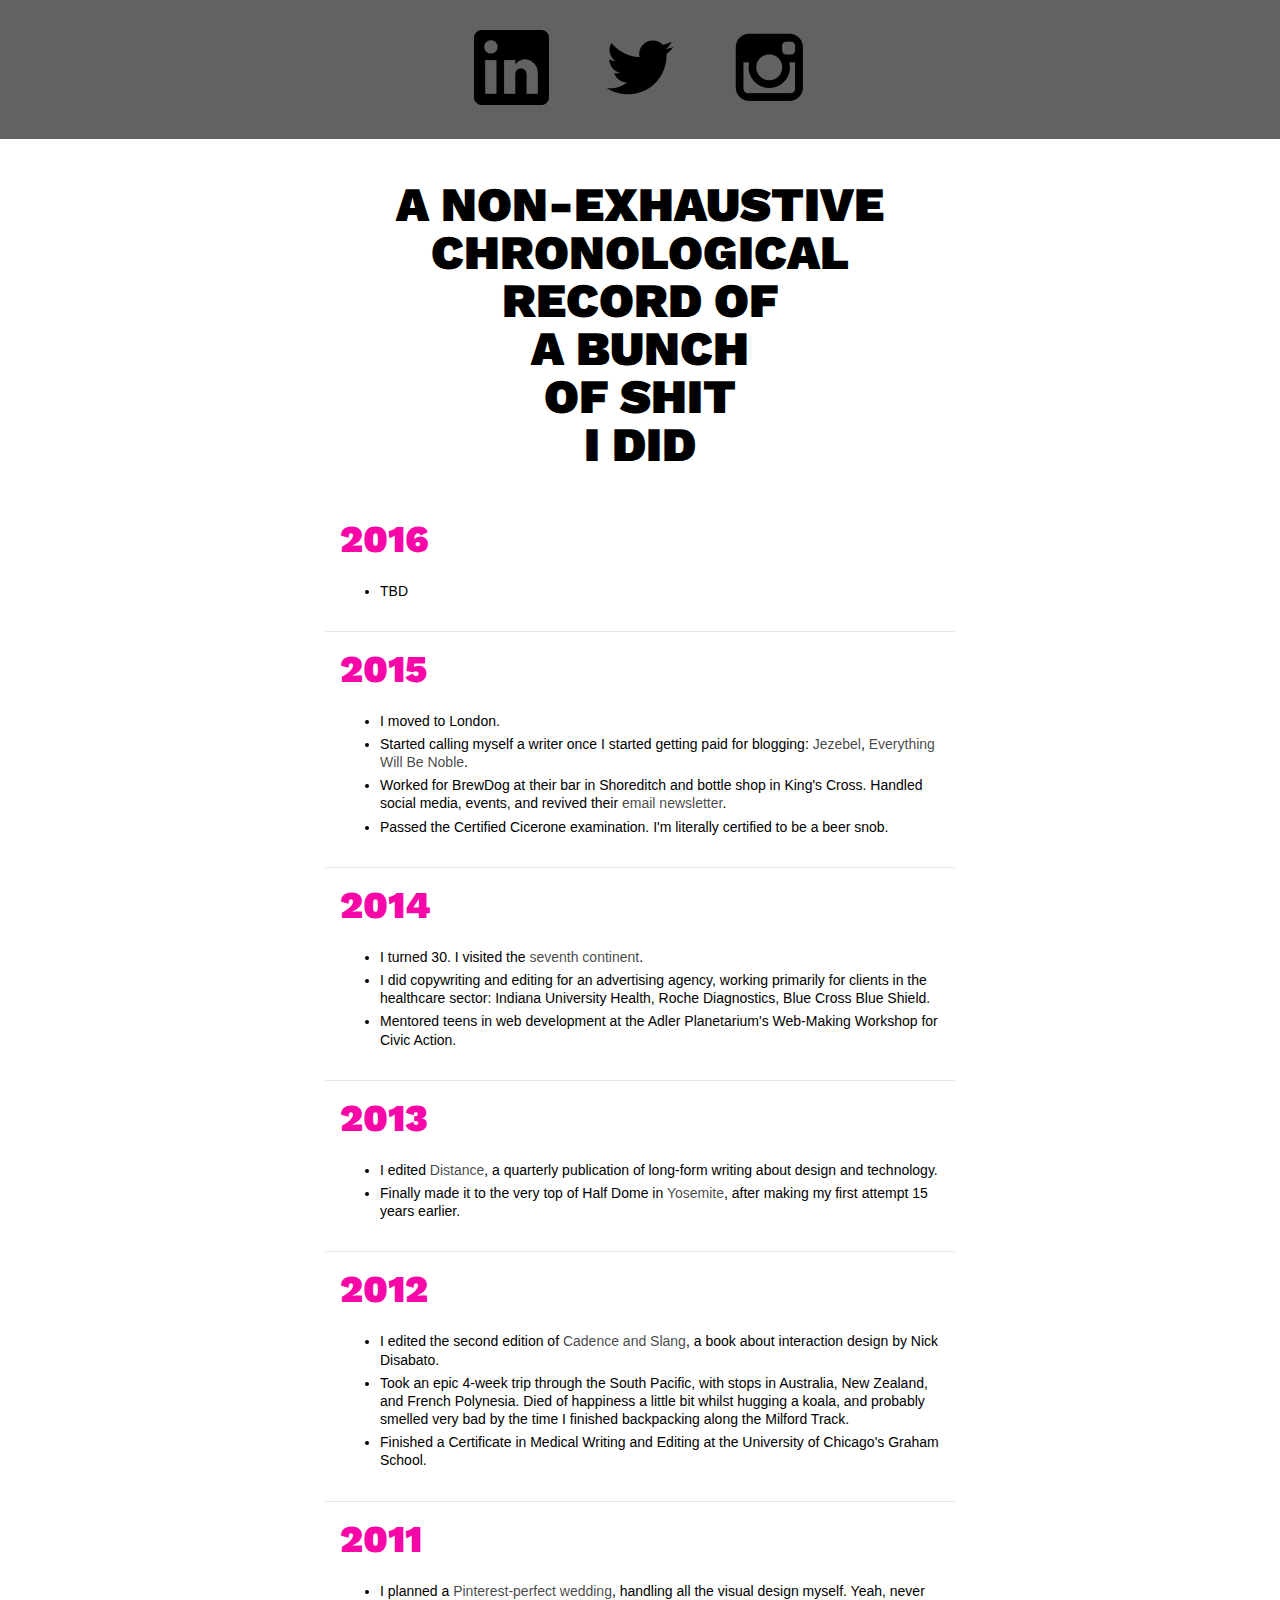
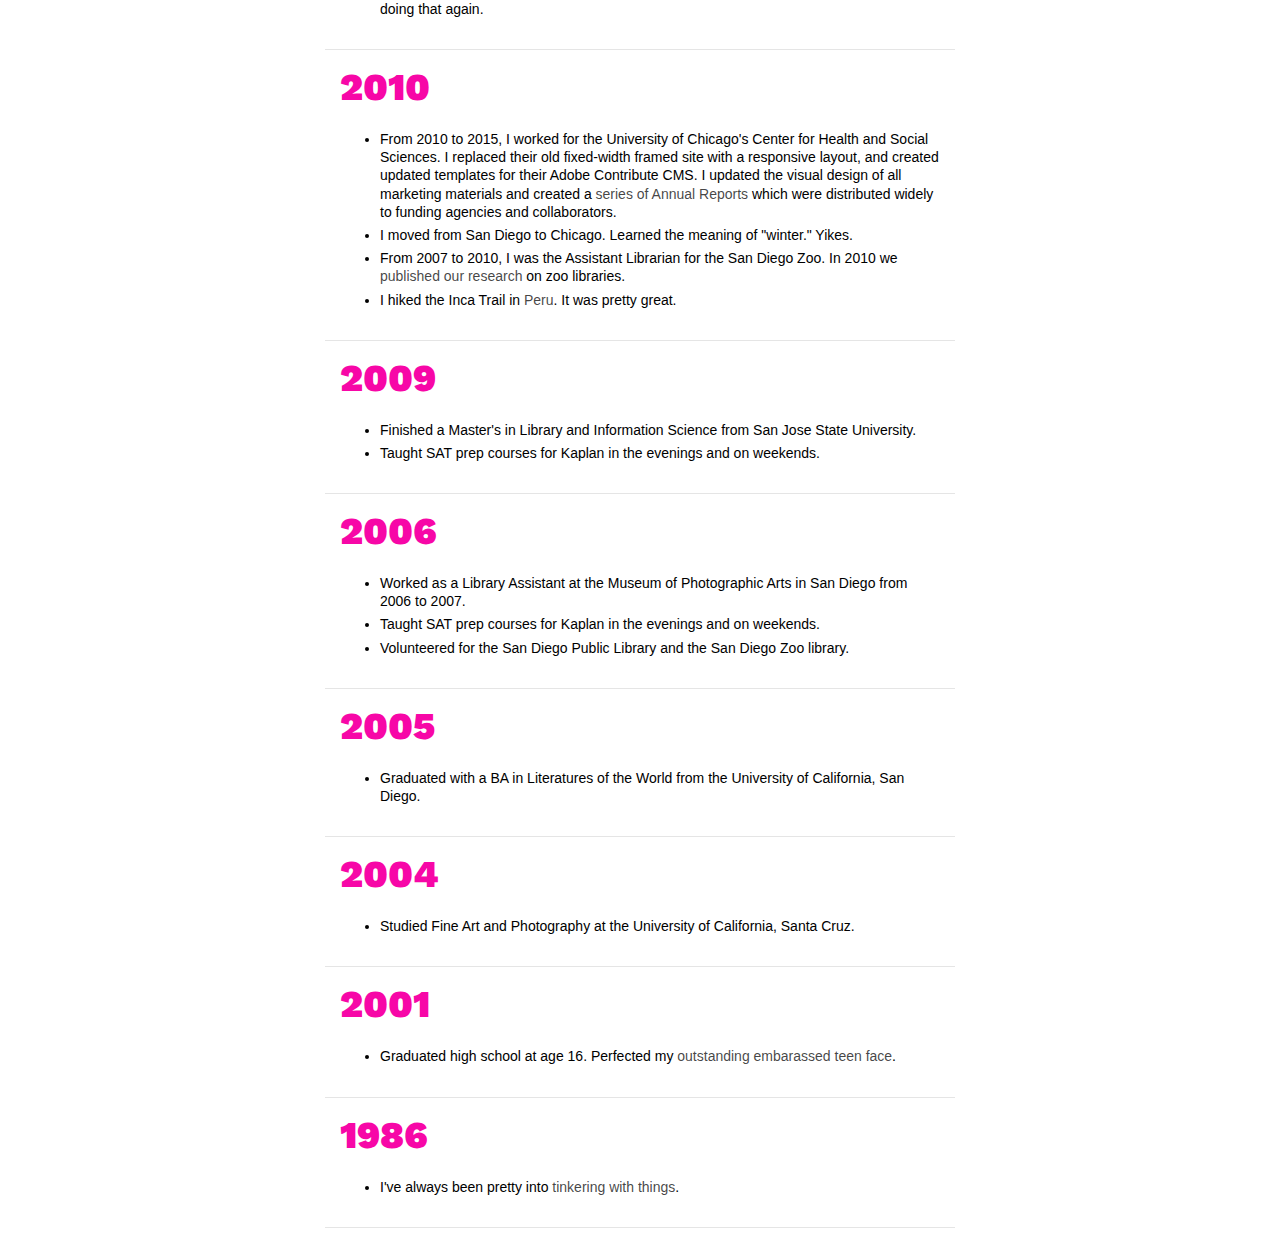
==== about/index.html @ 1a4d8902 "bug fixes" ====
<!DOCTYPE html>

<head>
<script src="https://ajax.googleapis.com/ajax/libs/jquery/2.2.2/jquery.min.js"></script>
<link href="../style.css" rel="stylesheet">
<link href='https://fonts.googleapis.com/css?family=Sansita+One' rel='stylesheet' type='text/css'>
<link href='https://fonts.googleapis.com/css?family=Work+Sans:400,900,800,700' rel='stylesheet' type='text/css'>
<title>Chronology | Kaitlyn Tierney</title>
<!--Google Analytics Code
==================================================-->
<script>
  (function(i,s,o,g,r,a,m){i['GoogleAnalyticsObject']=r;i[r]=i[r]||function(){
  (i[r].q=i[r].q||[]).push(arguments)},i[r].l=1*new Date();a=s.createElement(o),
  m=s.getElementsByTagName(o)[0];a.async=1;a.src=g;m.parentNode.insertBefore(a,m)
  })(window,document,'script','https://www.google-analytics.com/analytics.js','ga');

  ga('create', 'UA-33302350-1', 'auto');
  ga('require','displayfeatures');
  ga('require','linkid','linkid.js');
  ga('send', 'pageview');

</script>
</head>

<body>
<nav>
<ul class="nav">
	<li class="nav"><a href="https://www.linkedin.com/in/krtierney"><img src="../assets/linkedin-logo.png"></a></li>
	<li class="nav"><a href="https://twitter.com/krtierney"><img src="../assets/twitter.png"></a></li>
	<li class="nav"><a href="https://www.instagram.com/ktierney/"><img src="../assets/instagram.png"></a></li>
</ul>
</nav>
<div class="chrono">
	<h1>A non-exhaustive <br/>chronological <br/>record of <br/>a bunch </br>of shit<br/>I did</h1>
<section>
<h2>2016</h2>
<ul><li>TBD</li>
</ul>
</section>
<section>
<h2>2015</h2>
<ul>
	<li>I moved to London.</li>
	<li>Started calling myself a writer once I started getting paid for blogging: <a href="http://jezebel.com/one-weird-trick-female-animals-use-to-control-who-gets-1686766202">Jezebel</a>, <a href="http://www.everythingwillbenoble.com/blog/trekking-in-tierra-del-fuego">Everything Will Be Noble</a>.</li>
	<li>Worked for BrewDog at their bar in Shoreditch and bottle shop in King's Cross. Handled social media, events, and revived their <a href="http://us10.campaign-archive2.com/?u=7660b9ab933846e62fb8d0416&id=da1a8797bd&e=[UNIQID]">email newsletter</a>.</li>
	<li>Passed the Certified Cicerone examination. I'm literally certified to be a beer snob.</li>
</ul>
</section>
<section>
<h2>2014</h2>
<ul>
	<li>I turned 30. I visited the <a href="https://www.flickr.com/photos/kmeans/sets/72157649656701915">seventh continent</a>.</li>
	<li>I did copywriting and editing for an advertising agency, working primarily for clients in the healthcare sector: Indiana University Health, Roche Diagnostics, Blue Cross Blue Shield.</li>
	<li>Mentored teens in web development at the Adler Planetarium's Web-Making Workshop for Civic Action</a>.</li>
</ul>
</section>
<section>
<h2>2013</h2>
<ul>
	<li>I edited <a href="http://distance.cc">Distance</a>, a quarterly publication of long-form writing about design and technology.</li>
	<li>Finally made it to the very top of Half Dome in <a href="https://www.flickr.com/photos/kmeans/sets/72157635369374996">Yosemite</a>, after making my first attempt 15 years earlier.</li>
</ul>
</section>
<section>
<h2>2012</h2>
<ul>
	<li>I edited the second edition of <a href="https://cadence.cc">Cadence and Slang</a>, a book about interaction design by Nick Disabato.</li>
	<li>Took an epic 4-week trip through the South Pacific, with stops in Australia, New Zealand, and French Polynesia. Died of happiness a little bit whilst hugging a koala, and probably smelled very bad by the time I finished backpacking along the Milford Track.</li>
	<li>Finished a Certificate in Medical Writing and Editing at the University of Chicago's Graham School.</li>

</ul>
</section>
<section>
<h2>2011</h2>
<ul>
	<li>I planned a <a href="https://www.flickr.com/photos/kmeans/sets/72157628972909751">Pinterest-perfect wedding</a>, handling all the visual design myself. Yeah, never doing that again.</li>
</ul>
</section>
<section>
<h2>2010</h2>
<ul>
	<li>From 2010 to 2015, I worked for the University of Chicago's Center for Health and Social Sciences. I replaced their old fixed-width framed site with a responsive layout, and created updated templates for their Adobe Contribute CMS. I updated the visual design of all marketing materials and created a <a href="https://www.flickr.com/photos/kmeans/sets/72157631309644050">series of Annual Reports</a> which were distributed widely to funding agencies and collaborators.</li>
	<li>I moved from San Diego to Chicago. Learned the meaning of "winter." Yikes.</li>
	<li>From 2007 to 2010, I was the Assistant Librarian for the San Diego Zoo. In 2010 we <a href="http://www.istl.org/10-summer/article2.html">published our research</a> on zoo libraries.</li>
	<li>I hiked the Inca Trail in <a href="https://www.flickr.com/photos/kmeans/sets/72157622935965412">Peru</a>. It was pretty great.</li>
</ul>
</ul>
</section>
<section>
<h2>2009</h2>
<ul>
	<li>Finished a Master's in Library and Information Science from San Jose State University.</li>
	<li>Taught SAT prep courses for Kaplan in the evenings and on weekends.</li>
</ul>
</section>
<section>
<h2>2006</h2>
<ul>
	<li>Worked as a Library Assistant at the Museum of Photographic Arts in San Diego from 2006 to 2007.</li>
	<li>Taught SAT prep courses for Kaplan in the evenings and on weekends.</li>
	<li>Volunteered for the San Diego Public Library and the San Diego Zoo library.</li>
</ul>
</section>
<section>
<h2>2005</h2>
<ul>
	<li>Graduated with a BA in Literatures of the World from the University of California, San Diego.</li>
</ul>
</section>
<section>
<h2>2004</h2>
<ul>
	<li>Studied Fine Art and Photography at the University of California, Santa Cruz.</li>
</ul>
</section>
<section>
<h2>2001</h2>
<ul>
	<li>Graduated high school at age 16. Perfected my <a href="https://www.flickr.com/photos/kmeans/258759354/in/album-72157623159773365/">outstanding embarassed teen face</a>.</li>
</ul>
</section>
<section>
<h2>1986</h2>
<ul>
	<li>I've always been pretty into <a href="https://www.flickr.com/photos/kmeans/4296024164/in/album-72157623291291220/">tinkering with things</a>.</li>
</ul>
</section>
</div>
</body>
---- style.css ----
nav {
	background: rgba(140,140,140,.7);
	padding: 30px 10px 30px 10px;
	text-align: center;
}
body {
	background: rgba(0,0,0,1);
	margin: 0;
}
.that-girl {
	background-image: 
		linear-gradient(rgba(0,0,0,0), rgba(0,0,0,1)),
		url("assets/thatgirl.jpg");
	background-size: cover;
	height: 600px;
	padding: 10px 0 0 0;
	text-align: center;
}
.chrono {
	background: #fff;
	padding: 10px 0 30px 0;
}
section {
	max-width: 600px;
	margin: 0 auto;
	padding: 15px;
	border-bottom: rgba(0,0,0,.1) solid 1px;
}
p {
	font-size: 32px;
	color: rgba(247, 7, 167, 1);
	font-family: 'Sansita One', 'Helvetica', sans-serif;
}
li {
	font-family: 'Verdana', 'Geneva', 'Arial', sans-serif;
	font-size: 14px;
	line-height: 1.3;
	padding: 5px 0 0 0;
}

.prompt {
	font-family: 'Work Sans', 'Helvetica', sans-serif;
	font-weight: 900;
	font-size: 72px;
	text-transform: uppercase;
	color: rgba(247, 7, 167, 0.8);
	margin: 40px 0 0 0;
}
button {
	border: 10px solid;
	padding: 20px;
	margin: 0 20px 0 0;
	font-family: 'Work Sans', 'Helvetica', sans-serif;
	font-weight: 800;
	font-size: 36px;
	text-transform: uppercase;
	color: rgba(247, 7, 167, 1);
	background: none;
	background-color: rgba(60,60,60,1);
}
button:hover {
	background-color: rgba(210,210,210,.9);
}
button:active {
	transform: translateY(2px);
}
a {
	text-decoration: none;
	color: rgba(20, 20, 20, 0.8);
}

a:hover {
	text-decoration: none;
	color: rgba(200, 200, 200, 0.4);
}

.big, h2 {
	text-transform: uppercase;
	font-size: 38px;
	font-family: 'Work Sans', sans-serif;
	font-weight: 900;
	color: rgba(247, 7, 167, 1);
	padding: 0;
	margin: 0;
}
.bigger, h1 {
	text-transform: uppercase;
	font-size: 48px;
	font-family: 'Work Sans', sans-serif;
	font-weight: 900;
	text-align: center;
	line-height: 1;
	}

img {
	width: 75px;
	padding: 0 20px 0 20px;
}

.nav {
	list-style-type: none;
	margin: 0;
	padding: 5px;
	display: inline;
}
img:hover {
		opacity: .5;
	}
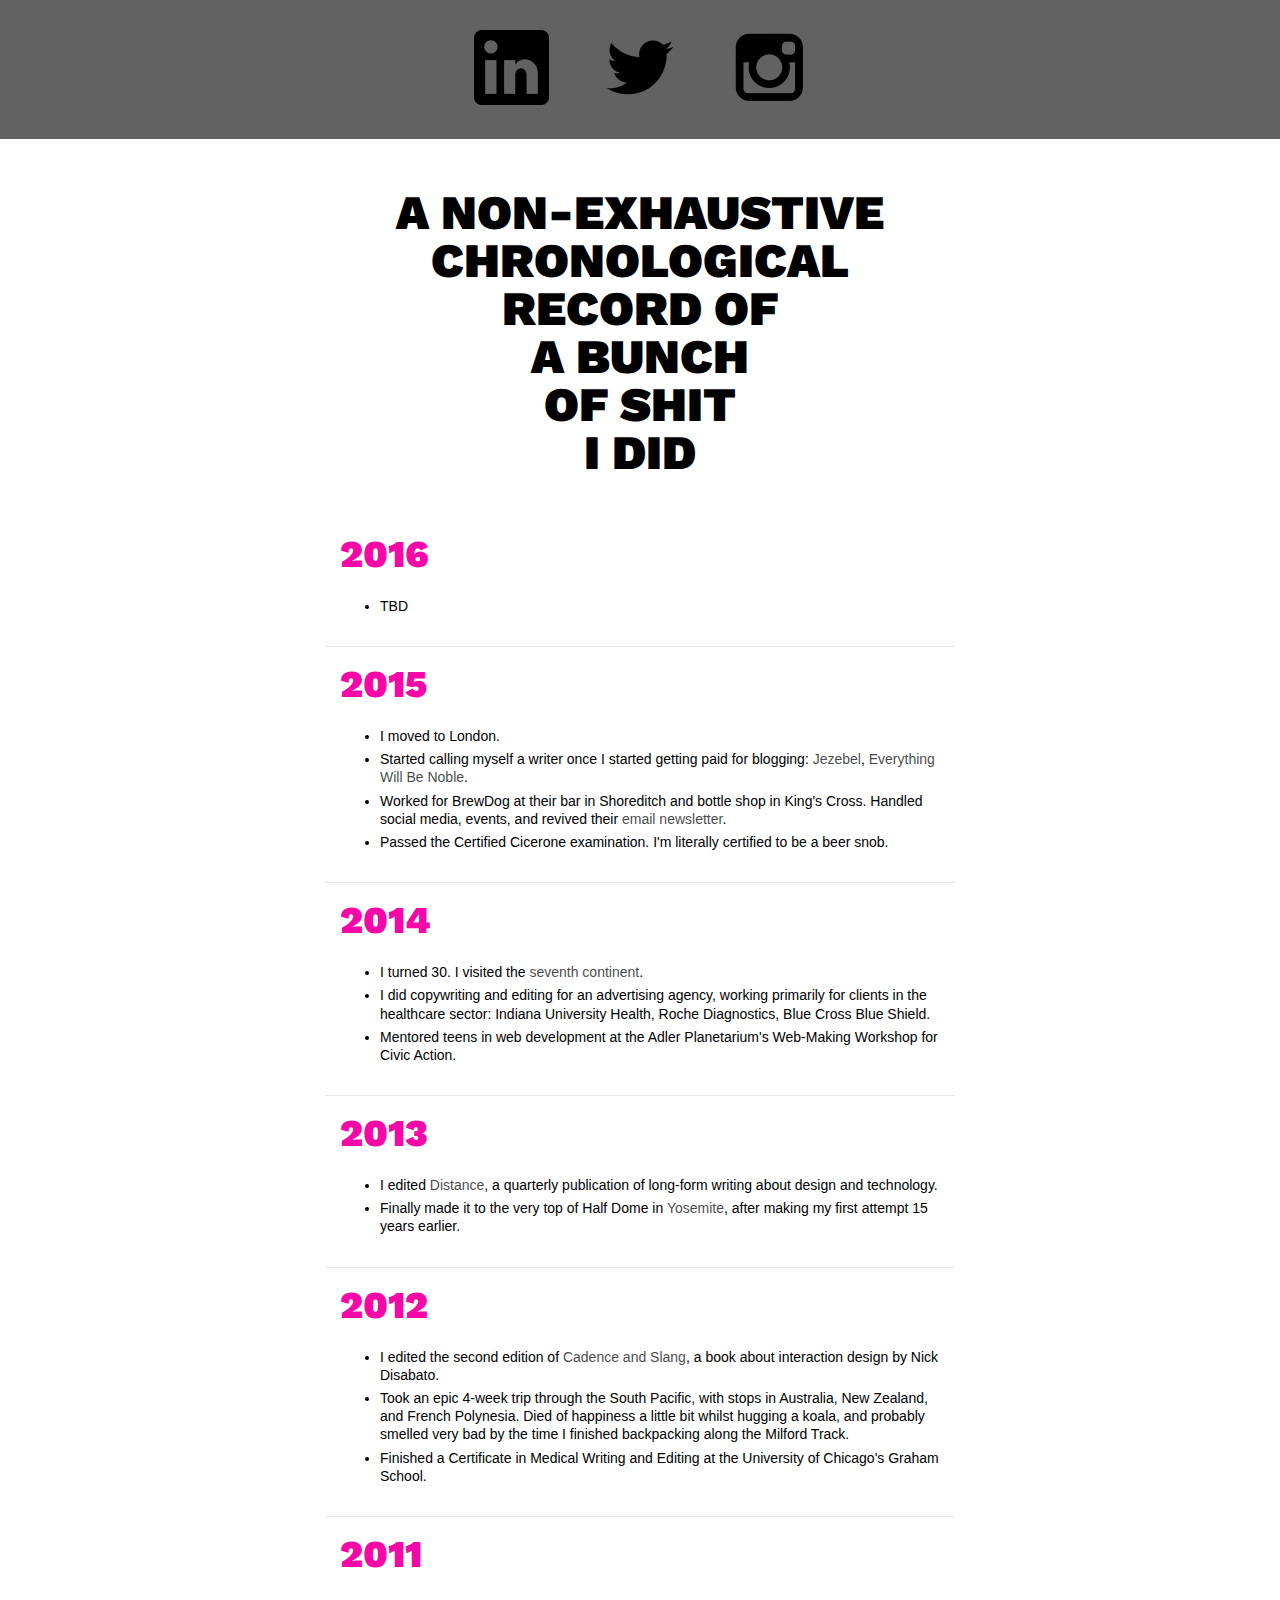
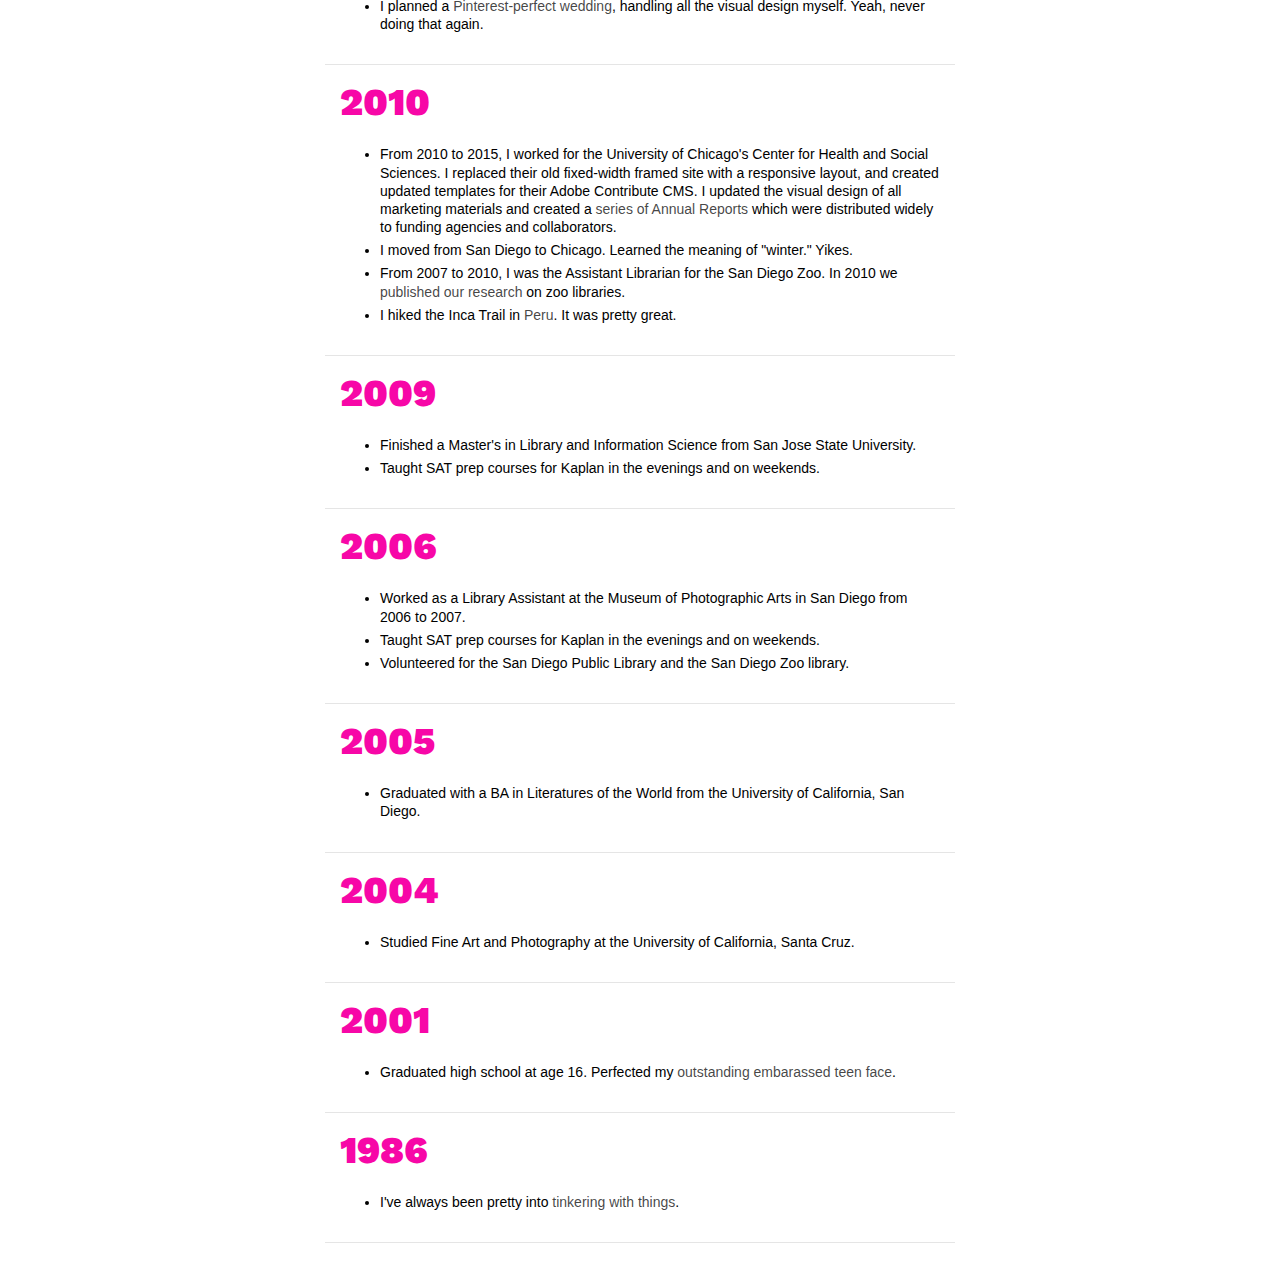
==== commit 7b593bd5: "Fixed headings on About page" ====
--- a/about/index.html
+++ b/about/index.html
@@ -31,14 +31,14 @@
 </ul>
 </nav>
 <div class="chrono">
-	<h1>A non-exhaustive <br/>chronological <br/>record of <br/>a bunch </br>of shit<br/>I did</h1>
+	<h2>A non-exhaustive <br/>chronological <br/>record of <br/>a bunch </br>of shit<br/>I did</h2>
 <section>
-<h2>2016</h2>
+<h3>2016</h3>
 <ul><li>TBD</li>
 </ul>
 </section>
 <section>
-<h2>2015</h2>
+<h3>2015</h3>
 <ul>
 	<li>I moved to London.</li>
 	<li>Started calling myself a writer once I started getting paid for blogging: <a href="http://jezebel.com/one-weird-trick-female-animals-use-to-control-who-gets-1686766202">Jezebel</a>, <a href="http://www.everythingwillbenoble.com/blog/trekking-in-tierra-del-fuego">Everything Will Be Noble</a>.</li>
@@ -47,7 +47,7 @@
 </ul>
 </section>
 <section>
-<h2>2014</h2>
+<h3>2014</h3>
 <ul>
 	<li>I turned 30. I visited the <a href="https://www.flickr.com/photos/kmeans/sets/72157649656701915">seventh continent</a>.</li>
 	<li>I did copywriting and editing for an advertising agency, working primarily for clients in the healthcare sector: Indiana University Health, Roche Diagnostics, Blue Cross Blue Shield.</li>
@@ -55,14 +55,14 @@
 </ul>
 </section>
 <section>
-<h2>2013</h2>
+<h3>2013</h3>
 <ul>
 	<li>I edited <a href="http://distance.cc">Distance</a>, a quarterly publication of long-form writing about design and technology.</li>
 	<li>Finally made it to the very top of Half Dome in <a href="https://www.flickr.com/photos/kmeans/sets/72157635369374996">Yosemite</a>, after making my first attempt 15 years earlier.</li>
 </ul>
 </section>
 <section>
-<h2>2012</h2>
+<h3>2012</h3>
 <ul>
 	<li>I edited the second edition of <a href="https://cadence.cc">Cadence and Slang</a>, a book about interaction design by Nick Disabato.</li>
 	<li>Took an epic 4-week trip through the South Pacific, with stops in Australia, New Zealand, and French Polynesia. Died of happiness a little bit whilst hugging a koala, and probably smelled very bad by the time I finished backpacking along the Milford Track.</li>
@@ -71,13 +71,13 @@
 </ul>
 </section>
 <section>
-<h2>2011</h2>
+<h3>2011</h3>
 <ul>
 	<li>I planned a <a href="https://www.flickr.com/photos/kmeans/sets/72157628972909751">Pinterest-perfect wedding</a>, handling all the visual design myself. Yeah, never doing that again.</li>
 </ul>
 </section>
 <section>
-<h2>2010</h2>
+<h3>2010</h3>
 <ul>
 	<li>From 2010 to 2015, I worked for the University of Chicago's Center for Health and Social Sciences. I replaced their old fixed-width framed site with a responsive layout, and created updated templates for their Adobe Contribute CMS. I updated the visual design of all marketing materials and created a <a href="https://www.flickr.com/photos/kmeans/sets/72157631309644050">series of Annual Reports</a> which were distributed widely to funding agencies and collaborators.</li>
 	<li>I moved from San Diego to Chicago. Learned the meaning of "winter." Yikes.</li>
@@ -87,14 +87,14 @@
 </ul>
 </section>
 <section>
-<h2>2009</h2>
+<h3>2009</h3>
 <ul>
 	<li>Finished a Master's in Library and Information Science from San Jose State University.</li>
 	<li>Taught SAT prep courses for Kaplan in the evenings and on weekends.</li>
 </ul>
 </section>
 <section>
-<h2>2006</h2>
+<h3>2006</h3>
 <ul>
 	<li>Worked as a Library Assistant at the Museum of Photographic Arts in San Diego from 2006 to 2007.</li>
 	<li>Taught SAT prep courses for Kaplan in the evenings and on weekends.</li>
@@ -102,25 +102,25 @@
 </ul>
 </section>
 <section>
-<h2>2005</h2>
+<h3>2005</h3>
 <ul>
 	<li>Graduated with a BA in Literatures of the World from the University of California, San Diego.</li>
 </ul>
 </section>
 <section>
-<h2>2004</h2>
+<h3>2004</h3>
 <ul>
 	<li>Studied Fine Art and Photography at the University of California, Santa Cruz.</li>
 </ul>
 </section>
 <section>
-<h2>2001</h2>
+<h3>2001</h3>
 <ul>
 	<li>Graduated high school at age 16. Perfected my <a href="https://www.flickr.com/photos/kmeans/258759354/in/album-72157623159773365/">outstanding embarassed teen face</a>.</li>
 </ul>
 </section>
 <section>
-<h2>1986</h2>
+<h3>1986</h3>
 <ul>
 	<li>I've always been pretty into <a href="https://www.flickr.com/photos/kmeans/4296024164/in/album-72157623291291220/">tinkering with things</a>.</li>
 </ul>
--- a/style.css
+++ b/style.css
@@ -74,7 +74,7 @@
 	color: rgba(200, 200, 200, 0.4);
 }
 
-.big, h2 {
+.big, h3 {
 	text-transform: uppercase;
 	font-size: 38px;
 	font-family: 'Work Sans', sans-serif;
@@ -83,7 +83,7 @@
 	padding: 0;
 	margin: 0;
 }
-.bigger, h1 {
+.bigger, h2 {
 	text-transform: uppercase;
 	font-size: 48px;
 	font-family: 'Work Sans', sans-serif;
@@ -105,4 +105,7 @@
 }
 img:hover {
 		opacity: .5;
+	}
+	h1 {
+		display: none;
 	}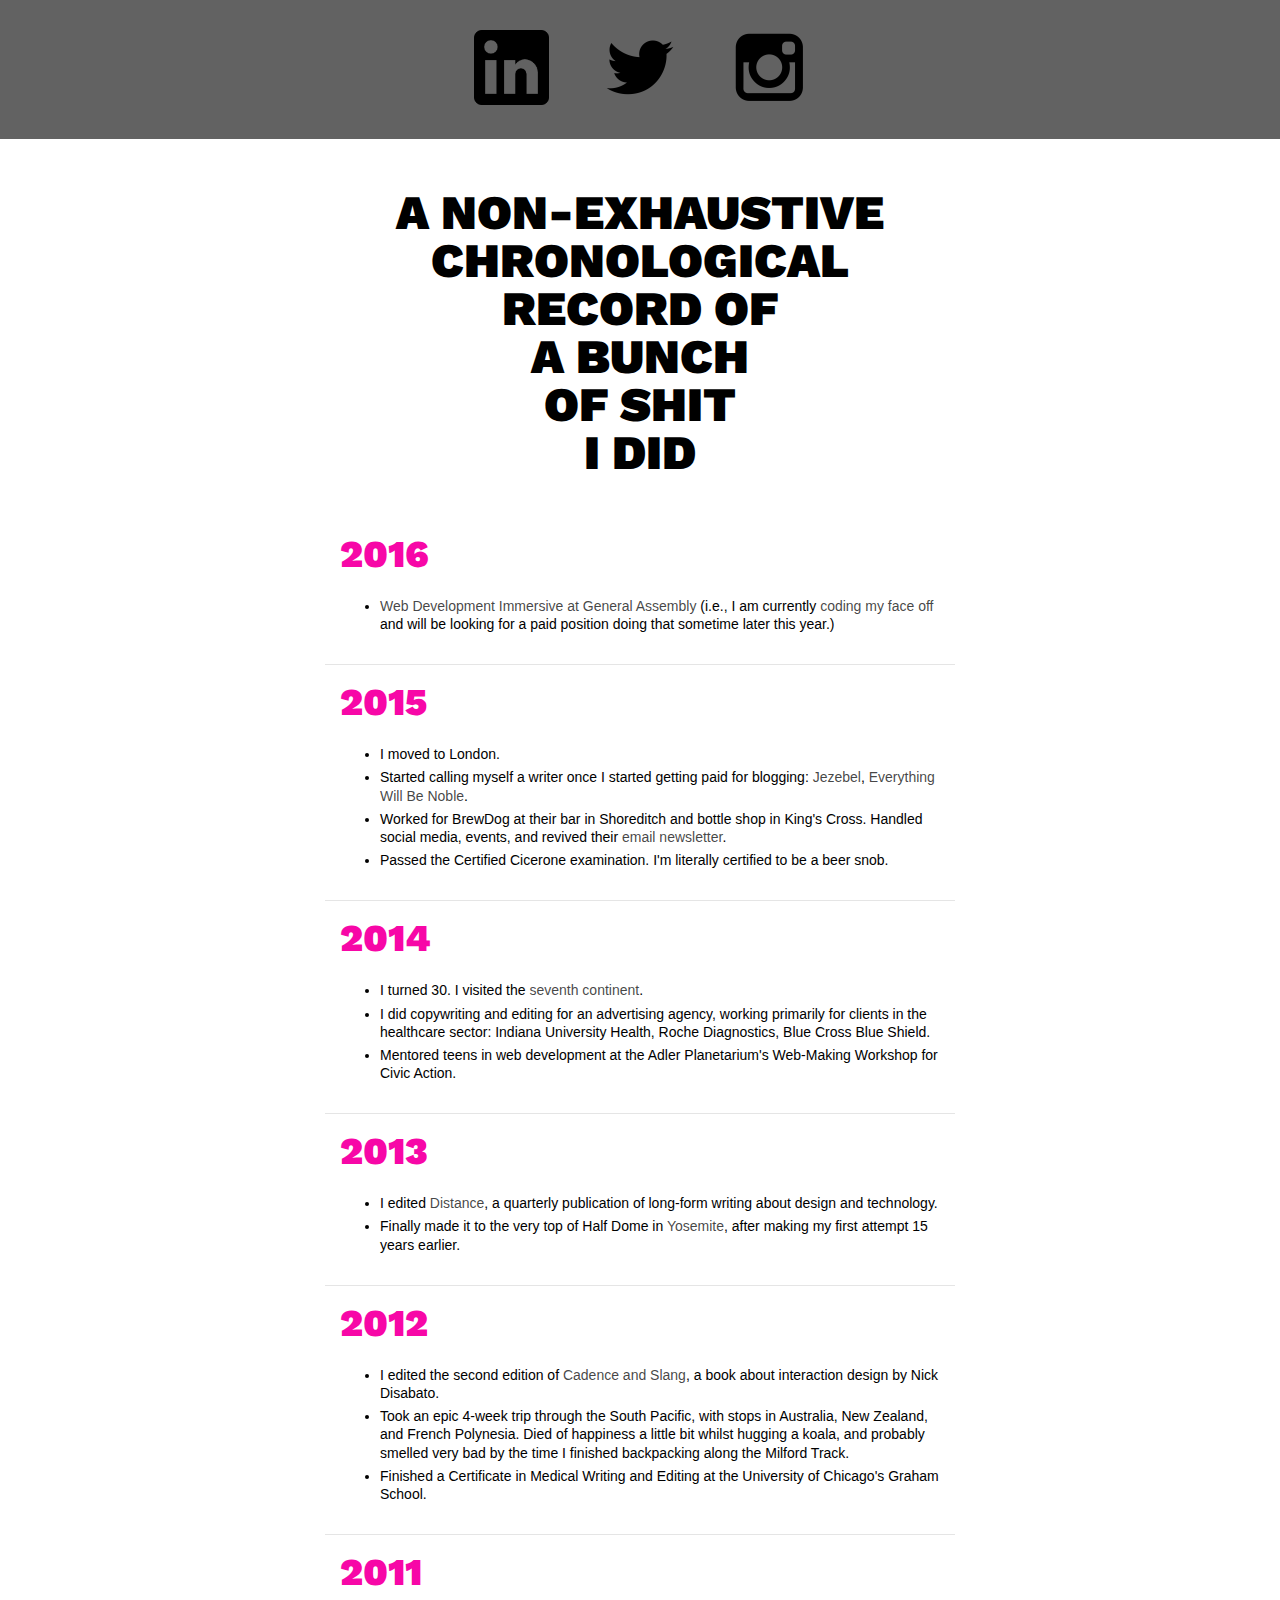
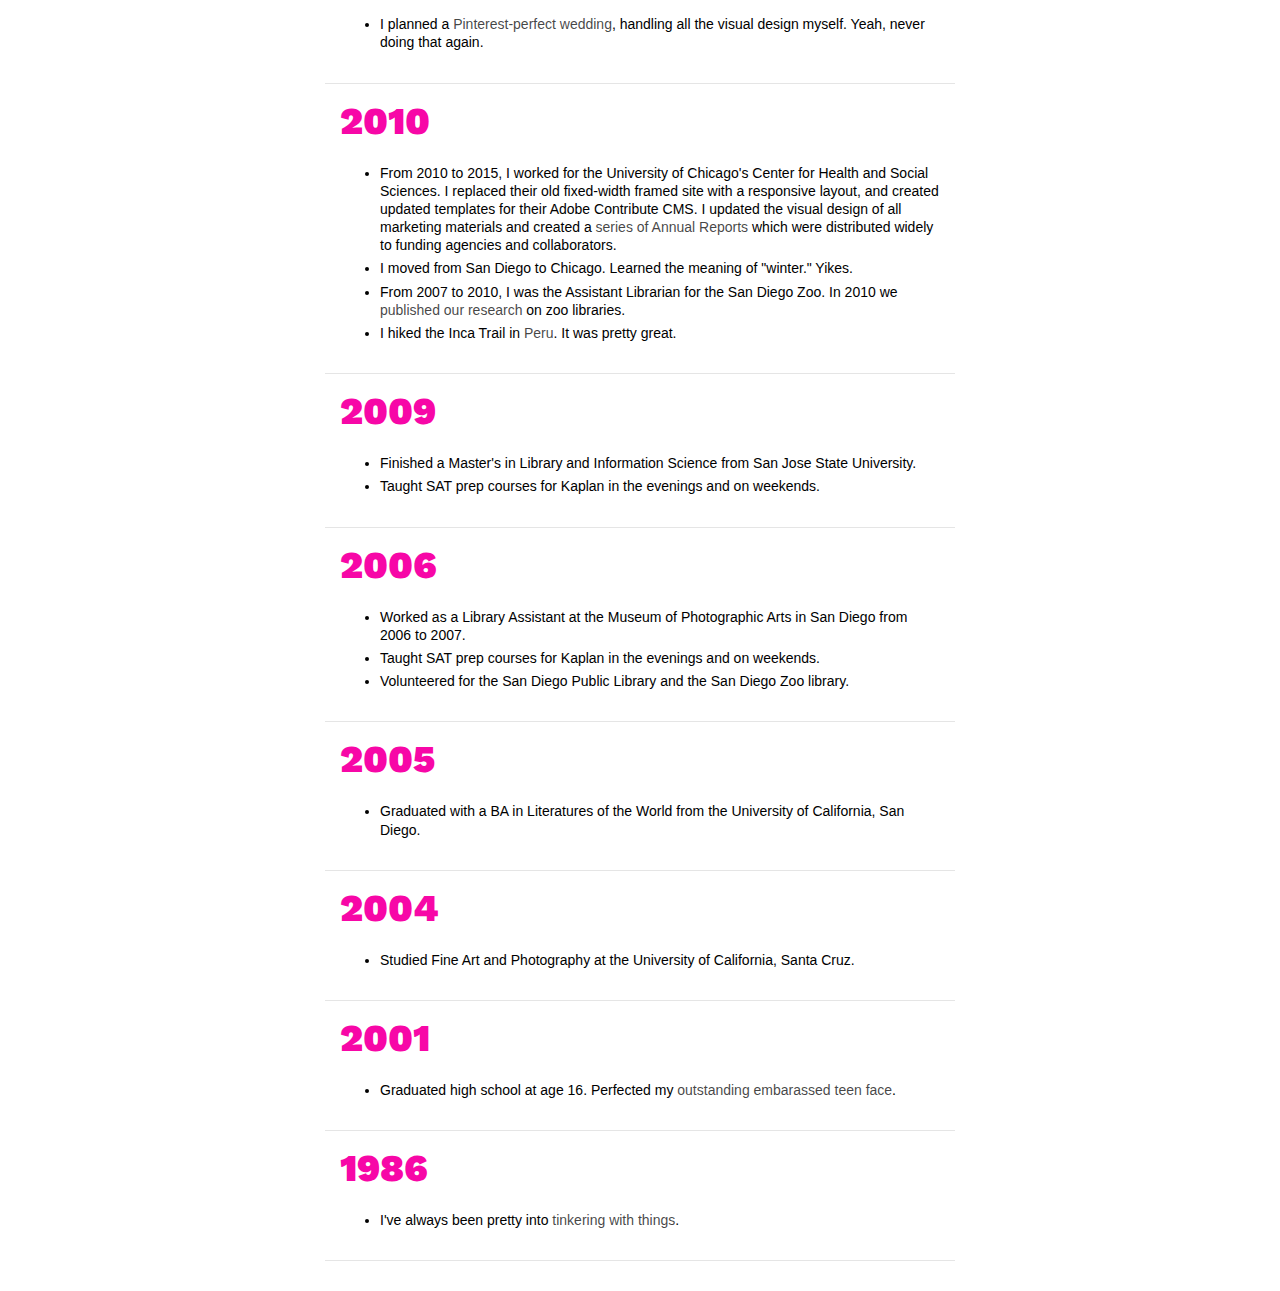
==== commit ce1184d2: "Added WDI to timeline" ====
--- a/about/index.html
+++ b/about/index.html
@@ -34,7 +34,7 @@
 	<h2>A non-exhaustive <br/>chronological <br/>record of <br/>a bunch </br>of shit<br/>I did</h2>
 <section>
 <h3>2016</h3>
-<ul><li>TBD</li>
+<ul><li><a href="https://generalassemb.ly/education/web-development-immersive">Web Development Immersive at General Assembly</a> (i.e., I am currently <a href="https://github.com/krtierney">coding my face off</a> and will be looking for a paid position doing that sometime later this year.)</li>
 </ul>
 </section>
 <section>
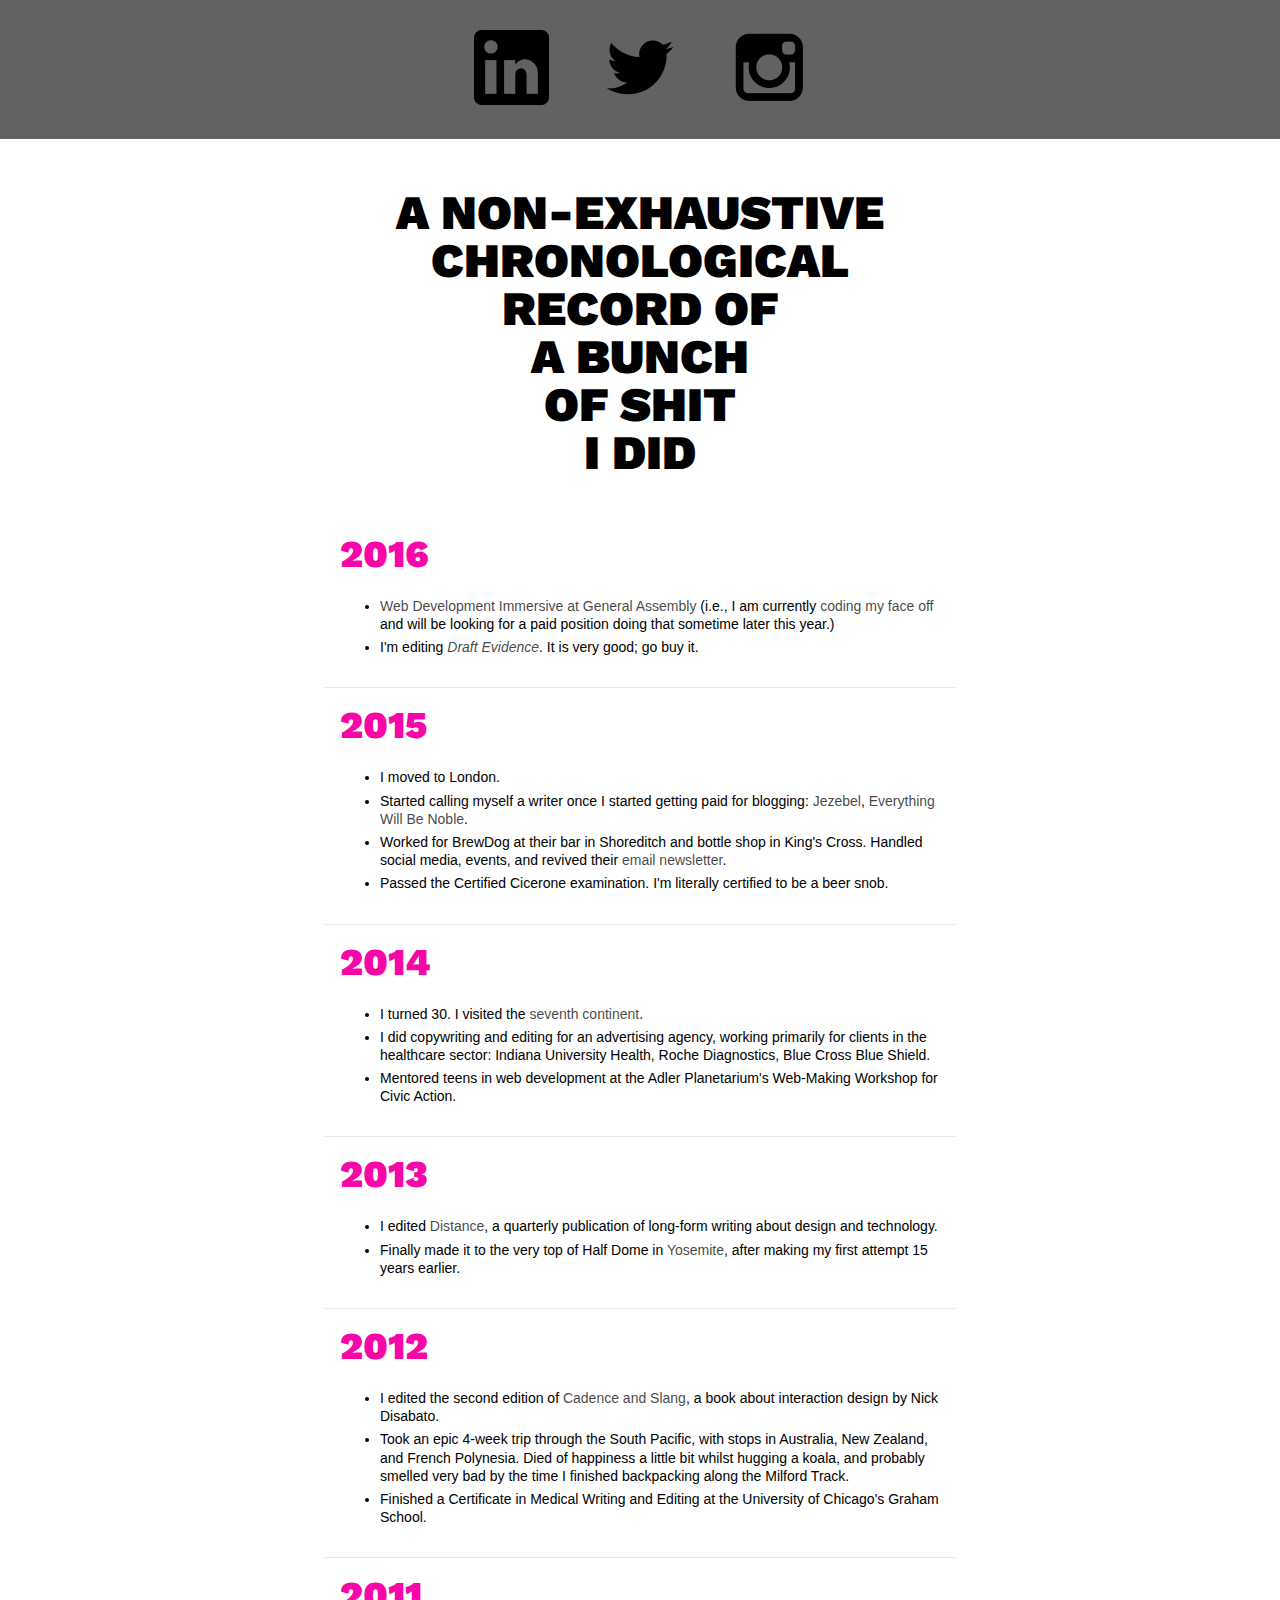
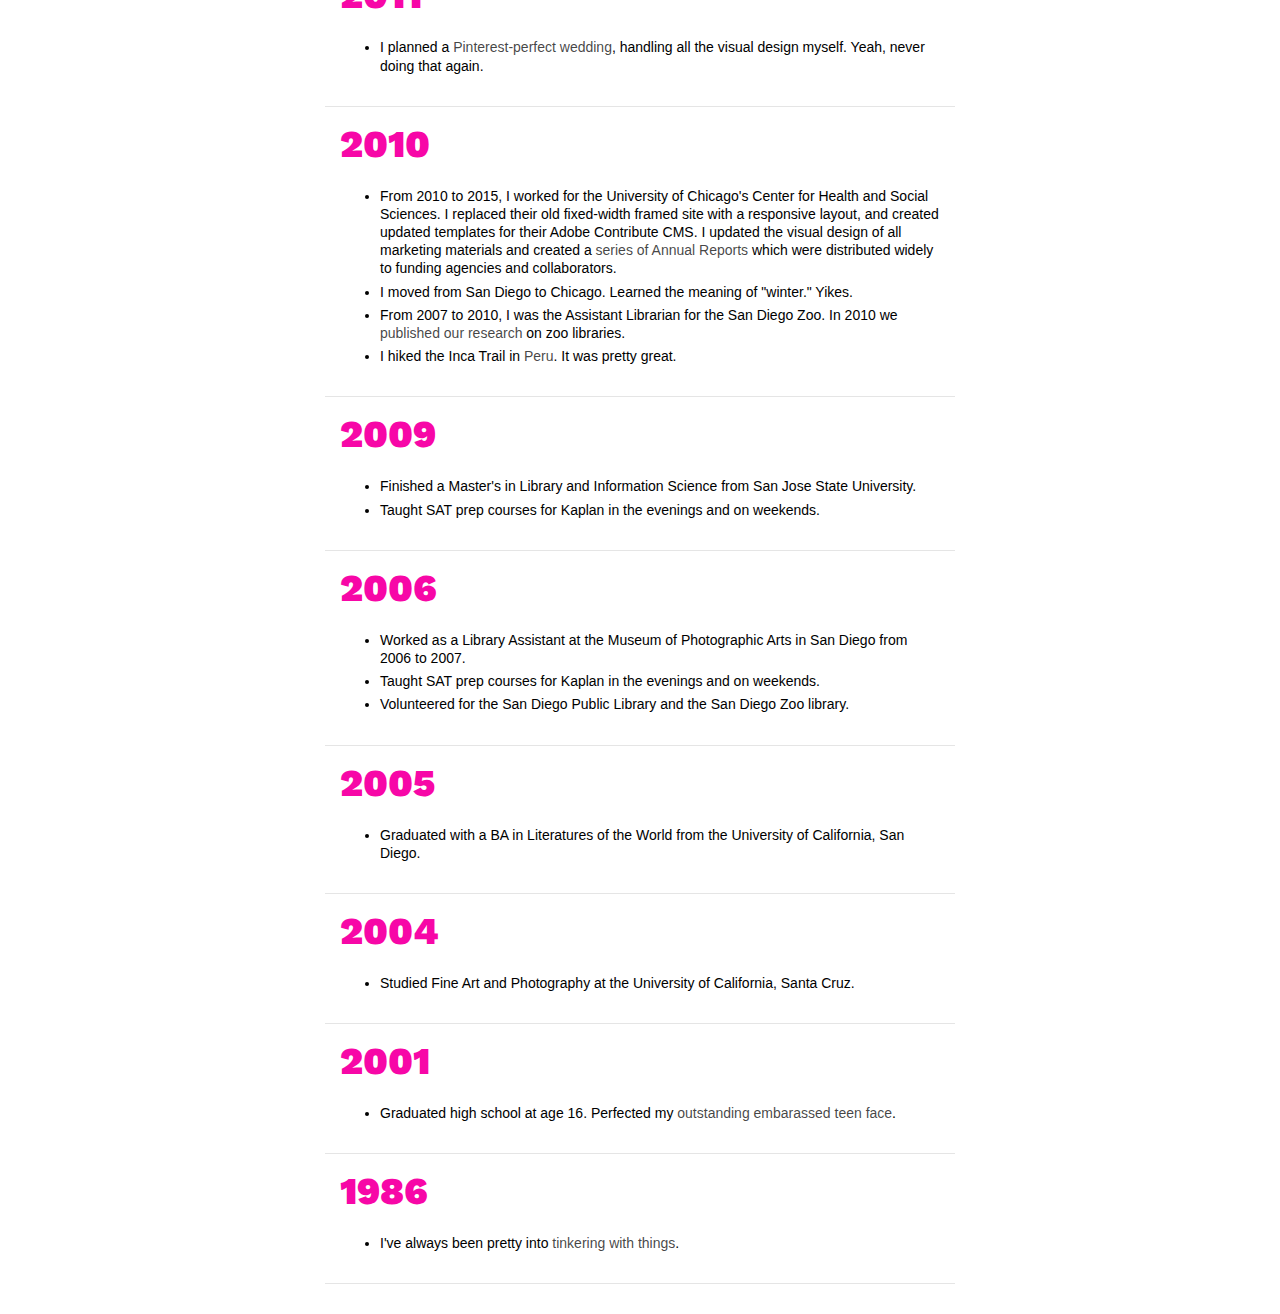
==== commit cf27427c: "Oh yeah, added Draft Evidence to that thing too" ====
--- a/about/index.html
+++ b/about/index.html
@@ -35,6 +35,7 @@
 <section>
 <h3>2016</h3>
 <ul><li><a href="https://generalassemb.ly/education/web-development-immersive">Web Development Immersive at General Assembly</a> (i.e., I am currently <a href="https://github.com/krtierney">coding my face off</a> and will be looking for a paid position doing that sometime later this year.)</li>
+<li>I'm editing <a href="https://www.kickstarter.com/projects/nickd/draft-evidence-essays-about-design-and-independent"><em>Draft Evidence</em></a>. It is very good; go buy it.</li>
 </ul>
 </section>
 <section>
